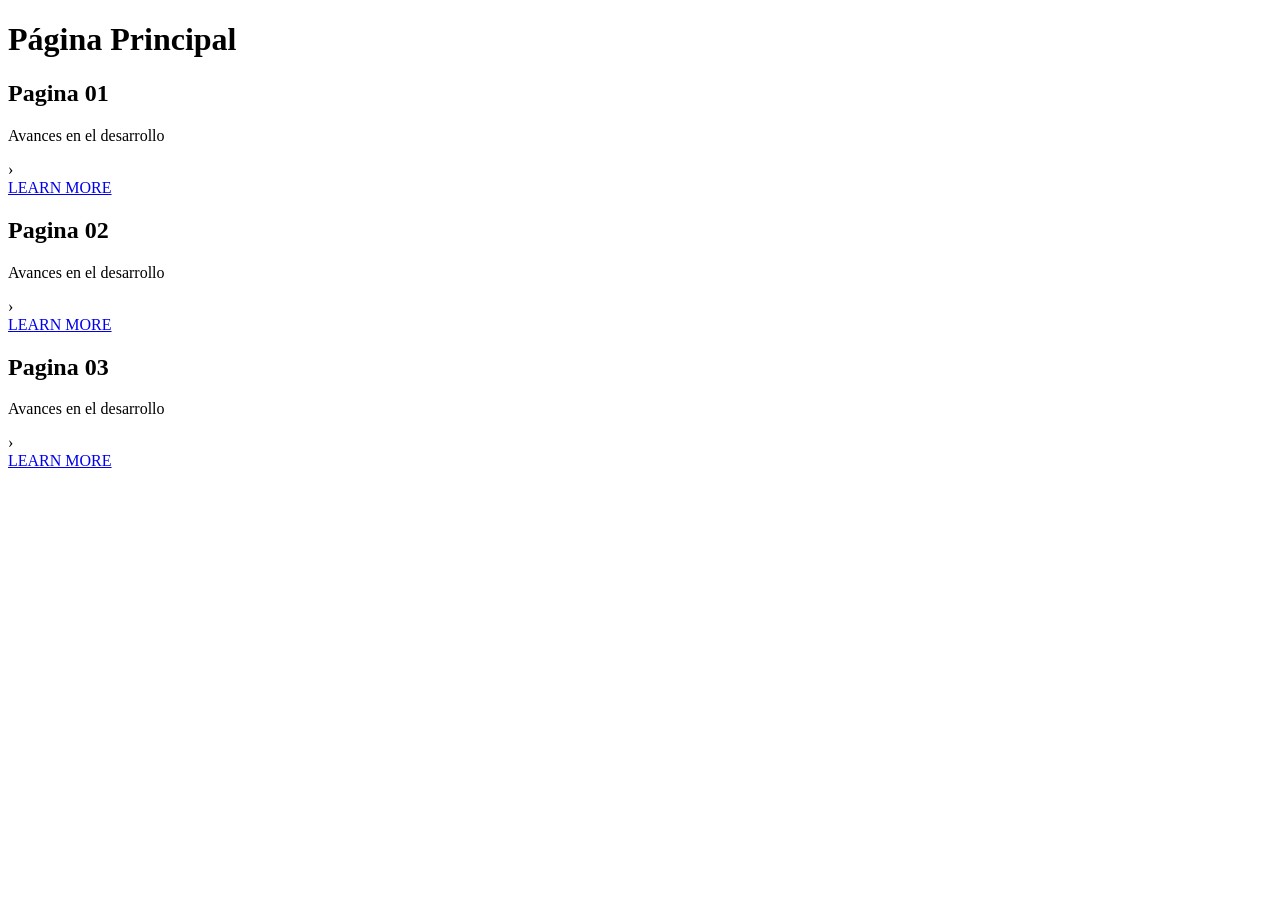
==== index.html @ 0f753172 "index" ====
<!DOCTYPE html>
<html lang="es">
<head>
<meta charset="UTF-8">
<title>Página Principal</title>
<style>
</style>
</head>
<body>
  <h1>Página Principal</h1>
  <div class="cards">

    <div class="card-wrap">
      <div class="card">
        <div class="front">
          <h2>Pagina 01</h2>
          <p>Avances en el desarrollo</p>
          <div class="btn">›</div>
        </div>
        <div class="back red"><a href="page01.html">LEARN MORE</a></div>
      </div>
    </div>

    <div class="card-wrap">
      <div class="card">
        <div class="front blue">
          <h2>Pagina 02</h2>
          <p>Avances en el desarrollo</p>
          <div class="btn">›</div>
        </div>
        <div class="back"><a href="page02.html">LEARN MORE</a></div>
      </div>
    </div>

    <div class="card-wrap">
      <div class="card">
        <div class="front dark">
          <h2>Pagina 03</h2>
          <p>Avances en el desarrollo</p>
          <div class="btn">›</div>
        </div>
        <div class="back gray"><a href="page03.html">LEARN MORE</a></div>
      </div>
    </div>

  </div>
</body>
</html>
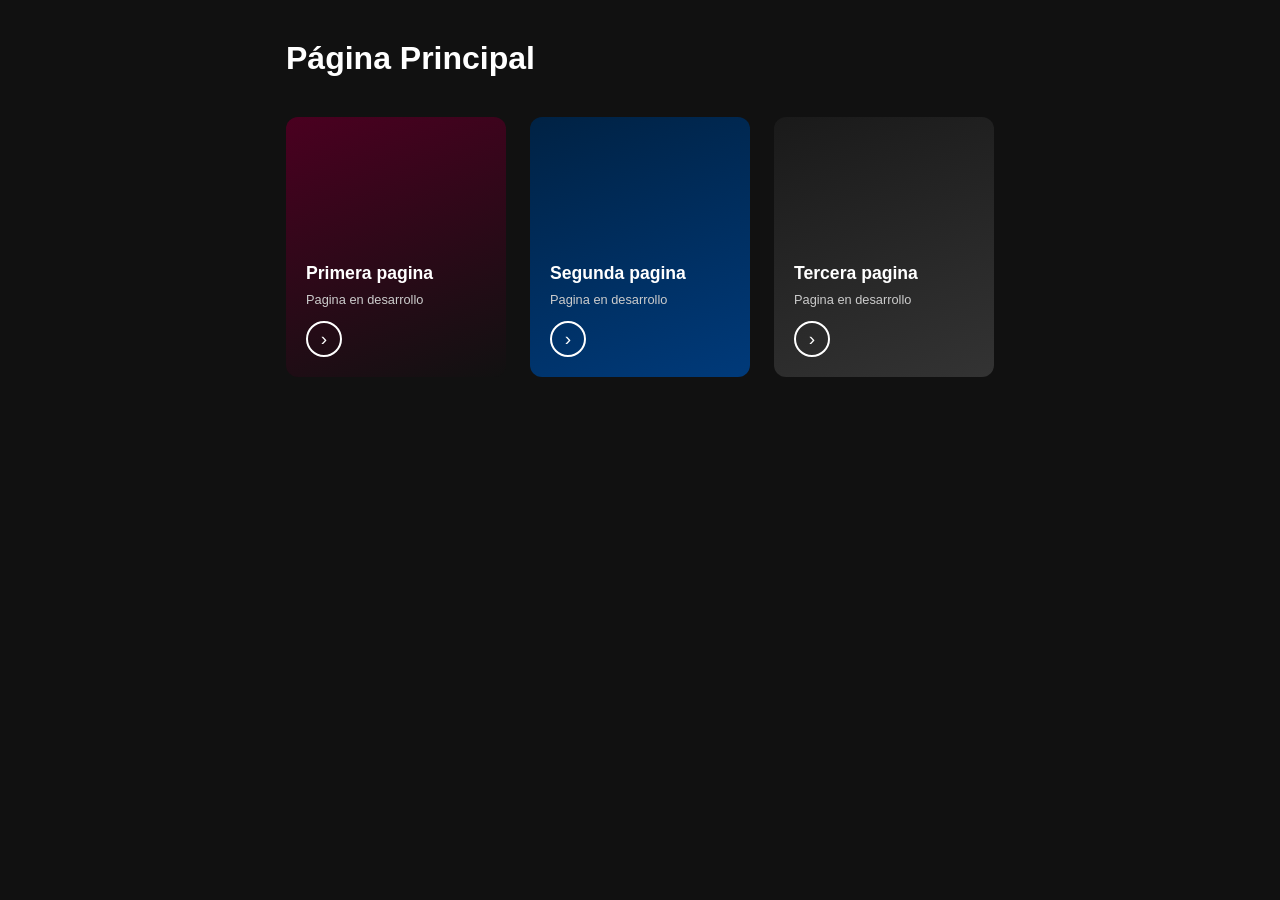
==== commit 39037499: "Index" ====
--- a/index.html
+++ b/index.html
@@ -1,48 +1,48 @@
-<!DOCTYPE html>
-<html lang="es">
+<html lang="en">
 <head>
-<meta charset="UTF-8">
-<title>Página Principal</title>
-<style>
-</style>
+    <meta charset="UTF-8">
+    <meta name="viewport" content="width=device-width, initial-scale=1.0">
+    <title>Document</title>
+    <link rel="stylesheet" href="css/index.css">
 </head>
 <body>
-  <h1>Página Principal</h1>
+
+    <main>
+<h1>Página Principal</h1>
   <div class="cards">
-
+ 
     <div class="card-wrap">
       <div class="card">
         <div class="front">
-          <h2>Pagina 01</h2>
-          <p>Avances en el desarrollo</p>
+          <h2>Primera pagina</h2>
+          <p>Pagina en desarrollo</p>
           <div class="btn">›</div>
         </div>
-        <div class="back red"><a href="page01.html">LEARN MORE</a></div>
+        <div class="back red"><a href="page1.html">LEARN MORE</a></div>
       </div>
     </div>
-
+ 
     <div class="card-wrap">
       <div class="card">
         <div class="front blue">
-          <h2>Pagina 02</h2>
-          <p>Avances en el desarrollo</p>
+          <h2>Segunda pagina</h2>
+          <p>Pagina en desarrollo</p>
           <div class="btn">›</div>
         </div>
-        <div class="back"><a href="page02.html">LEARN MORE</a></div>
+        <div class="back"><a href="page2.html">LEARN MORE</a></div>
       </div>
     </div>
-
+ 
     <div class="card-wrap">
       <div class="card">
         <div class="front dark">
-          <h2>Pagina 03</h2>
-          <p>Avances en el desarrollo</p>
+          <h2>Tercera pagina</h2>
+          <p>Pagina en desarrollo</p>
           <div class="btn">›</div>
         </div>
-        <div class="back gray"><a href="page03.html">LEARN MORE</a></div>
+        <div class="back gray"><a href="page3.html">LEARN MORE</a></div>
       </div>
     </div>
-
-  </div>
+</main>
 </body>
 </html>
--- a/css/index.css
+++ b/css/index.css
@@ -0,0 +1,69 @@
+  * { margin: 0; padding: 0; box-sizing: border-box; }
+  body { font-family: sans-serif; background: #111; color: #fff; display: flex; flex-direction: column; align-items: center; padding: 40px 20px; }
+  h1 { margin-bottom: 40px; font-size: 2rem; }
+
+  .cards { display: flex; gap: 24px; flex-wrap: wrap; justify-content: center; }
+
+  .card-wrap {
+    width: 220px;
+    height: 260px;
+    perspective: 1000px;
+  }
+
+  .card {
+    width: 100%;
+    height: 100%;
+    position: relative;
+    transform-style: preserve-3d;
+    transition: transform 0.7s ease;
+    transform-origin: center center;
+  }
+
+  .card-wrap:hover .card {
+    transform: rotateY(180deg);
+  }
+
+  .front, .back {
+    position: absolute;
+    inset: 0;
+    border-radius: 12px;
+    backface-visibility: hidden;
+    -webkit-backface-visibility: hidden;
+    display: flex;
+    flex-direction: column;
+    justify-content: flex-end;
+    padding: 20px;
+  }
+
+  .front { background: linear-gradient(160deg, #4a0020, #111); }
+  .front.blue { background: linear-gradient(160deg, #002244, #003a7a); }
+  .front.dark { background: linear-gradient(160deg, #1a1a1a, #333); }
+
+  .front h2 { font-size: 1.1rem; margin-bottom: 8px; }
+  .front p  { font-size: 0.8rem; color: #ccc; margin-bottom: 14px; }
+  .front .btn {
+    width: 36px; height: 36px;
+    border-radius: 50%;
+    border: 2px solid #fff;
+    display: flex; align-items: center; justify-content: center;
+    font-size: 1.2rem;
+  }
+
+  .back {
+    transform: rotateY(180deg);
+    justify-content: center;
+    align-items: center;
+    background: #003a7a;
+  }
+  .back.red  { background: #6a0025; }
+  .back.gray { background: #2a2a2a; }
+
+  .back a {
+    color: #fff;
+    font-weight: bold;
+    font-size: 0.85rem;
+    text-decoration: none;
+    border: 2px solid #fff;
+    padding: 10px 18px;
+    letter-spacing: 1px;
+  }
